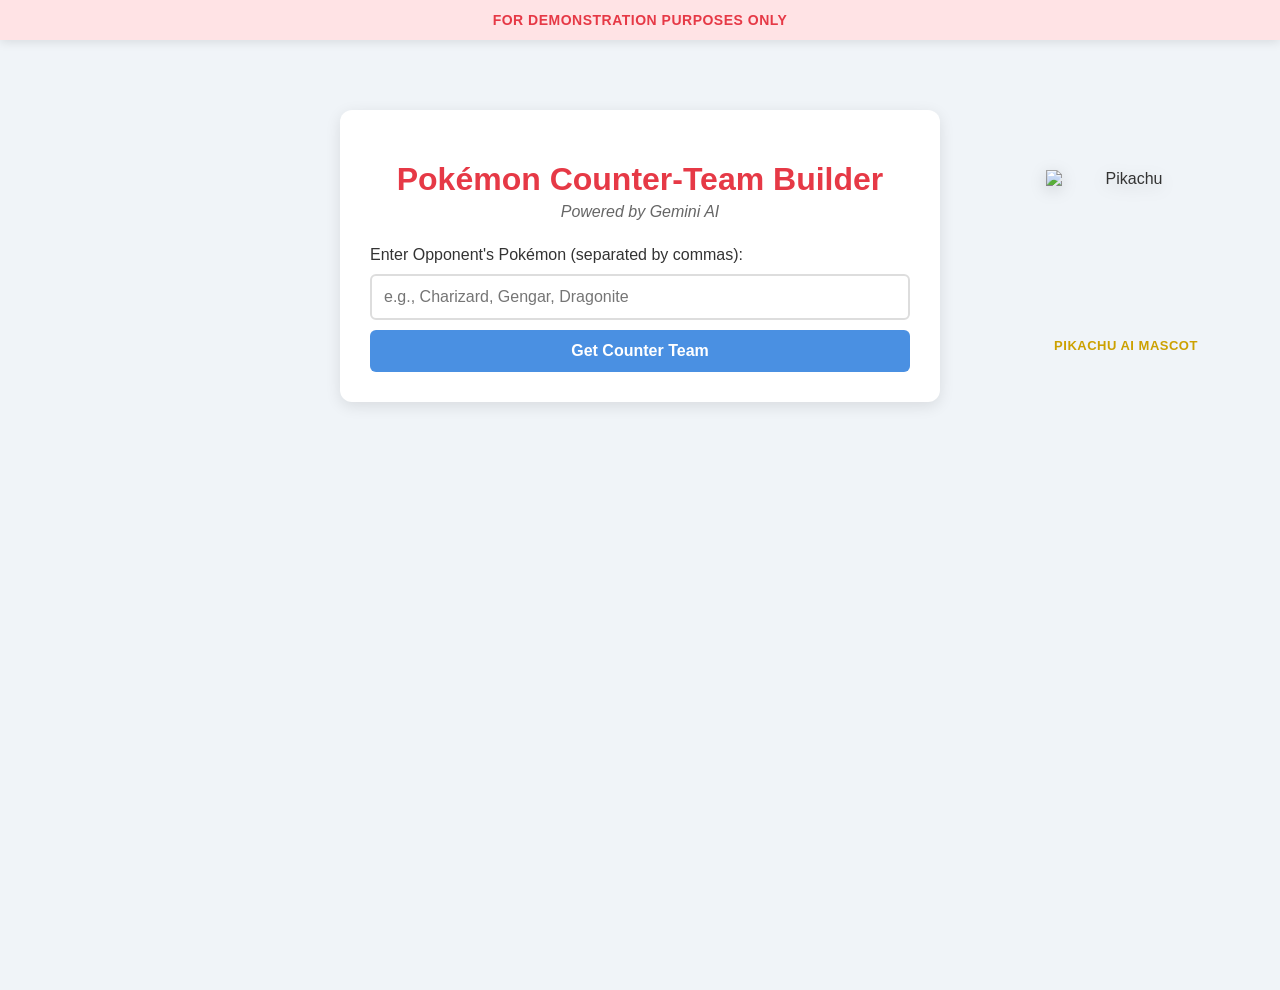
==== index.html @ 0990ab1b "Add files via upload" ====
<!DOCTYPE html>
<html lang="en">
<head>
    <meta charset="UTF-8">
    <meta name="viewport" content="width=device-width, initial-scale=1.0">
    <title>AI Pokémon Team Builder</title>
    <link rel="stylesheet" href="style.css">
</head>
<body>
    <div class="demo-banner">For demonstration purposes only</div>

    <div class="container">
        



    <div class="container">

        <div class="sidebar-pokemon">
            <img src="https://raw.githubusercontent.com/PokeAPI/sprites/master/sprites/pokemon/other/official-artwork/25.png" alt="Pikachu">
            <span>Pikachu AI Mascot</span>
        </div>

        <div class="main-content">
            <h1>Pokémon Counter-Team Builder</h1>
            <p class="subtitle">Powered by Gemini AI</p>
            
            <div class="input-section">
                <label for="opponent-input">Enter Opponent's Pokémon (separated by commas):</label>
                <input type="text" id="opponent-input" placeholder="e.g., Charizard, Gengar, Dragonite">
                <button id="suggest-btn">Get Counter Team</button>
            </div>

            <div id="loading" class="hidden">Thinking of the perfect strategy...</div>
            <div id="error-message" class="hidden"></div>

            <div id="result-section" class="hidden">
                <h2>Your Suggested Counter-Team:</h2>
                <div id="team-container"></div>
            </div>
        </div>

    </div>

    <script src="script.js"></script>
</body>
</html>
---- style.css ----
body {
    font-family: 'Segoe UI', Tahoma, Geneva, Verdana, sans-serif;
    background-color: #f0f4f8; 
    color: #333;
    margin: 0;
    padding: 20px;
    padding-top: 70px; /* Espaço para o banner não tapar o app */
    display: flex;
    justify-content: center;
    align-items: flex-start;
    min-height: 100vh;
    position: relative; 
}

/* ==========================================
   BANNER DE DEMONSTRAÇÃO (CENTRADO NO TOPO)
   ========================================== */
.demo-banner {
    background-color: #ffe3e5; /* Fundo vermelho suave */
    color: #e63946;            /* Texto vermelho */
    text-align: center;
    padding: 12px 20px;
    font-weight: bold;
    font-size: 14px;
    letter-spacing: 0.5px;
    text-transform: uppercase;
    
    /* Força o alinhamento fixo e centrado no topo do ecrã */
    position: fixed;
    top: 0;
    left: 0;
    width: 100%;
    box-sizing: border-box; /* Impede que o padding deforme a largura */
    z-index: 9999;          /* Fica por cima de absolutamente tudo */
    box-shadow: 0 2px 10px rgba(0,0,0,0.1);
}

.container {
    display: flex;
    justify-content: center;
    align-items: flex-start;
    max-width: 600px; 
    width: 100%;
    margin-top: 20px;
}

.main-content {
    background: white;
    width: 100%;
    padding: 30px;
    border-radius: 12px;
    box-shadow: 0 4px 15px rgba(0,0,0,0.1);
    box-sizing: border-box;
}

/* ==========================================
   O PIKACHU FLUTUANTE NA LATERAL DIREITA
   ========================================== */
.sidebar-pokemon {
    position: fixed; 
    right: 5%;        /* Preso na borda direita */
    top: 170px;       /* Distância do topo para não bater no banner */
    display: flex;
    flex-direction: column;
    align-items: center;
    text-align: center;
    width: 180px;
    z-index: 10;     
}    

.sidebar-pokemon img {
    width: 160px;
    height: 160px;
    object-fit: contain;
    filter: drop-shadow(0px 4px 8px rgba(0, 0, 0, 0.15));
    transition: transform 0.3s ease;
}

.sidebar-pokemon:hover img {
    transform: scale(1.05) translateY(-5px);
}

.sidebar-pokemon span {
    margin-top: 8px;
    font-weight: bold;
    color: #cca100;
    font-size: 13px;
    text-transform: uppercase;
    letter-spacing: 0.5px;
}

/* ==========================================
   ESTILOS DOS ELEMENTOS INTERNOS
   ========================================== */
h1 {
    color: #e63946;
    margin-bottom: 5px;
    text-align: center;
}

.subtitle {
    text-align: center;
    color: #666;
    margin-top: 0;
    margin-bottom: 25px;
    font-style: italic;
}

.input-section {
    display: flex;
    flex-direction: column;
    gap: 10px;
}

input {
    padding: 12px;
    border: 2px solid #ddd;
    border-radius: 6px;
    font-size: 16px;
}

input:focus {
    border-color: #4a90e2;
    outline: none;
}

button {
    background-color: #4a90e2;
    color: white;
    border: none;
    padding: 12px;
    font-size: 16px;
    font-weight: bold;
    border-radius: 6px;
    cursor: pointer;
    transition: background 0.2s;
}

button:hover {
    background-color: #357abd;
}

.hidden {
    display: none !important;
}

#loading {
    text-align: center;
    margin-top: 20px;
    color: #4a90e2;
    font-weight: bold;
}

#error-message {
    color: #e63946;
    background: #ffe3e5;
    padding: 10px;
    border-radius: 6px;
    margin-top: 20px;
    text-align: center;
}

#result-section {
    margin-top: 30px;
}

/* CARDS DE RETORNO DO TIME */
.pokemon-card {
    background: #fdfdfd;
    border-left: 5px solid #4a90e2;
    padding: 15px;
    margin-bottom: 15px;
    border-radius: 4px;
    box-shadow: 0 2px 5px rgba(0,0,0,0.05);
}

.pokemon-header {
    display: flex;
    align-items: center;
    gap: 15px;
    margin-bottom: 10px;
}

.pokemon-sprite {
    width: 70px;
    height: 70px;
    object-fit: contain;
}

.pokemon-name {
    font-weight: bold;
    color: #1d3557;
    font-size: 18px;
    margin-bottom: 5px;
}

.pokemon-reason {
    font-size: 14px;
    color: #555;
    line-height: 1.5;
}

@media (max-width: 1000px) {
    .sidebar-pokemon {
        display: none;
    }
}
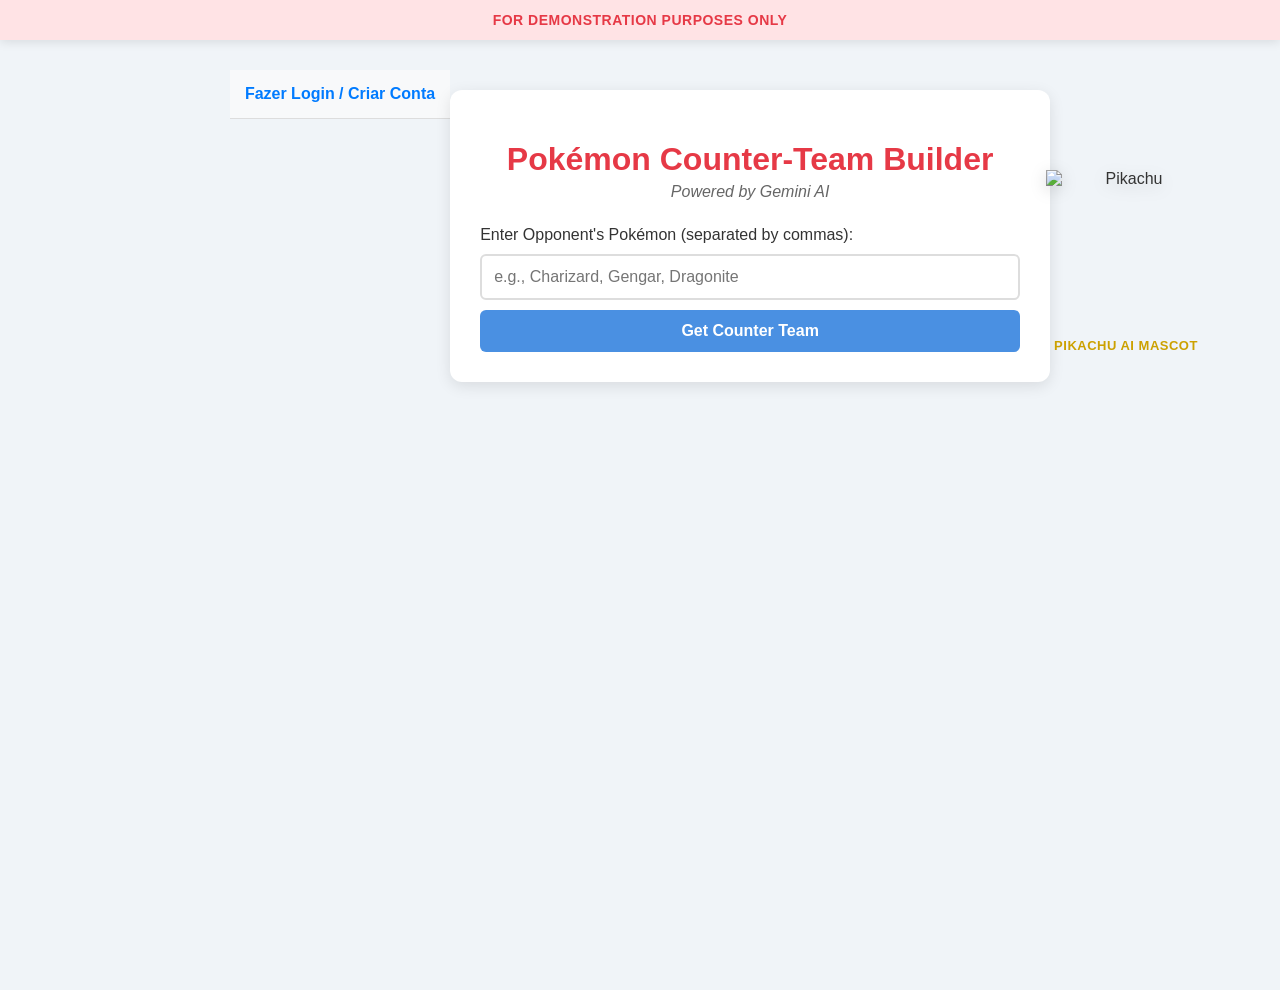
==== commit 9e60525f: "Add files via upload" ====
--- a/index.html
+++ b/index.html
@@ -1,5 +1,5 @@
 <!DOCTYPE html>
-<html lang="en">
+<html lang="pt">
 <head>
     <meta charset="UTF-8">
     <meta name="viewport" content="width=device-width, initial-scale=1.0">
@@ -9,13 +9,11 @@
 <body>
     <div class="demo-banner">For demonstration purposes only</div>
 
-    <div class="container">
-        
-
-
+    <div style="text-align: right; padding: 15px; background-color: #f8f9fa; border-bottom: 1px solid #ddd;">
+        <span id="userStatus"><a href="login.html" style="text-decoration: none; color: #007bff; font-weight: bold;">Fazer Login / Criar Conta</a></span>
+    </div>
 
     <div class="container">
-
         <div class="sidebar-pokemon">
             <img src="https://raw.githubusercontent.com/PokeAPI/sprites/master/sprites/pokemon/other/official-artwork/25.png" alt="Pikachu">
             <span>Pikachu AI Mascot</span>
@@ -39,9 +37,14 @@
                 <div id="team-container"></div>
             </div>
         </div>
-
     </div>
 
+    <script>
+        const logado = localStorage.getItem("utilizadorLogado");
+        if(logado) {
+            document.getElementById("userStatus").innerHTML = `Olá, <b>${logado}</b>! | <a href="historico.html" style="color: #007bff; text-decoration: none;">Ver O Meu Histórico</a> | <a href="#" onclick="localStorage.clear(); location.reload();" style="color: red; text-decoration: none; margin-left: 10px;">Sair</a>`;
+        }
+    </script>
     <script src="script.js"></script>
 </body>
 </html>
